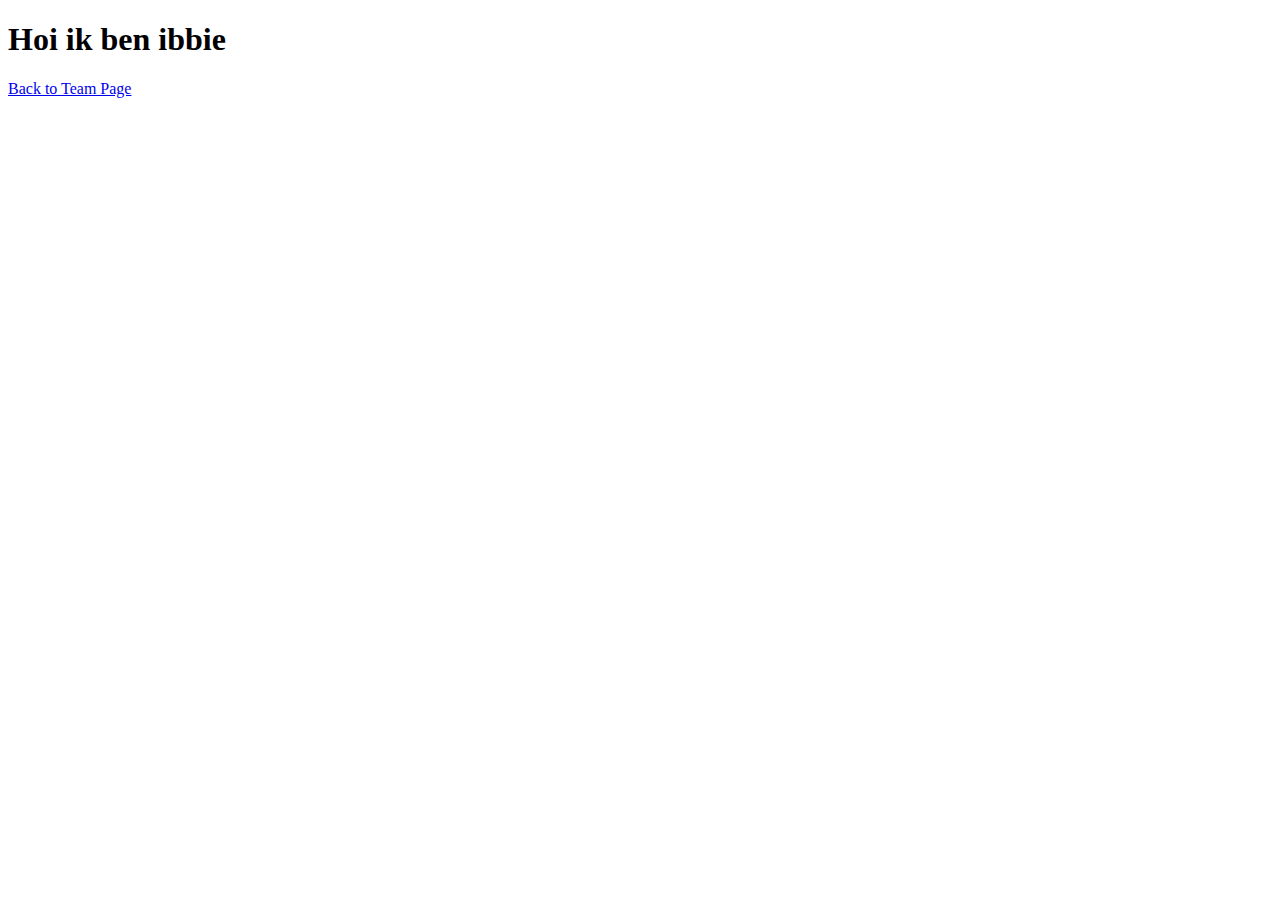
==== ibbie.html @ 7f4eaa78 "tweede versie" ====
<!DOCTYPE html>
<html lang="en">
<head>
    <meta charset="UTF-8">
    <meta name="viewport" content="width=device-width, initial-scale=1.0">
    <title>ibbie</title>
</head>
<body>

   <h1>Hoi ik ben ibbie</h1>
   <a href="index.html">Back to Team Page</a>
    
</body>
</html>
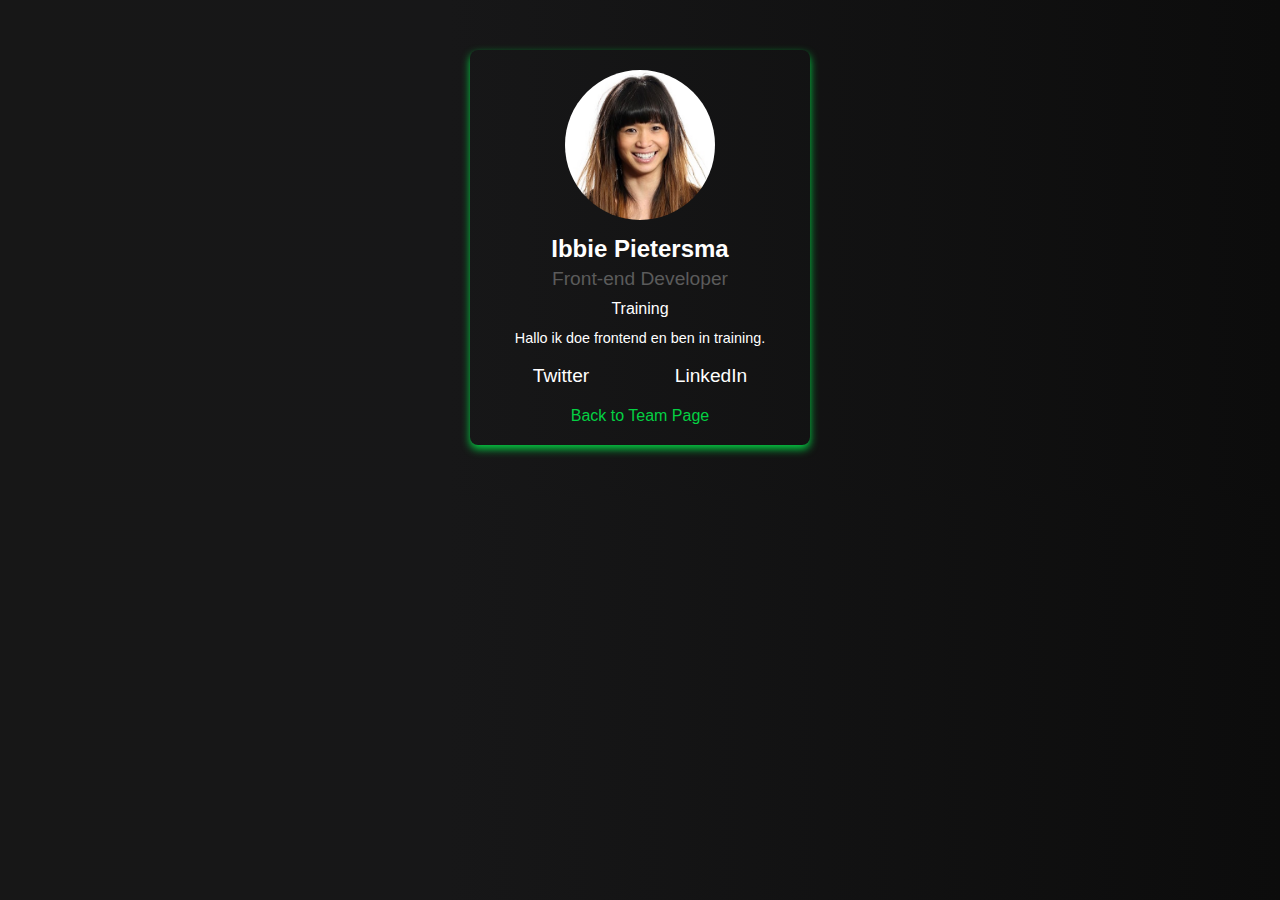
==== commit 1781edfe: "grote beurt" ====
--- a/ibbie.html
+++ b/ibbie.html
@@ -1,14 +1,121 @@
 <!DOCTYPE html>
 <html lang="en">
 <head>
-    <meta charset="UTF-8">
-    <meta name="viewport" content="width=device-width, initial-scale=1.0">
-    <title>ibbie</title>
+  <meta charset="UTF-8">
+  <meta name="viewport" content="width=device-width, initial-scale=1.0">
+  <title>Business Card</title>
+  <!DOCTYPE html>
+  <html lang="en">
 </head>
 <body>
+<div class="business-card">
+      <img class="profile-img" src="images/team-images/image-0.png" alt="Profile Image">
+      <div class="name">Ibbie Pietersma</div>
+      <div class="job-title">Front-end Developer</div>
+      <div class="department">Training</div>
+      <div class="bio">Hallo ik doe frontend en ben in training.</div>
+      
+      <div class="social-links">
+        <a class="social-link" href="https://twitter.com" target="_blank">Twitter</a>
+        <a class="social-link" href="https://linkedin.com" target="_blank">LinkedIn</a>
+      </div>
 
-   <h1>Hoi ik ben ibbie</h1>
-   <a href="index.html">Back to Team Page</a>
+      <div class="backto"><a href="index.html">Back to Team Page</a></div>
+</div>
+    <style>
+        :root {
+          --white: #FFFFFF;
+          --green: #04d043;
+          --grey: #5b5b5b;
+          --ptext: rgb(186, 186, 186);
+        }
     
+        body {
+          background: linear-gradient(90deg, rgba(23,23,23,1) 0%, rgba(23,23,24,1) 35%, rgb(12, 12, 12) 100%);
+          color: white;
+          font-family: 'Ubuntu', sans-serif;
+          margin: 0; 
+          letter-spacing:normal;
+        }
+
+        a {
+  text-decoration: none; /* Geen underline */
+  color: inherit; /* Erfen de kleur van de ouder (normaal gesproken zwart) */
+  transition: color 0.3s; /* Voeg een overgangseffect toe voor een vloeiende kleurverandering */
+}
+
+a{
+    margin-bottom: 20px;
+}
+a:hover {
+  color:var(--white);
+}
+    
+        .business-card {
+          display: flex;
+          flex-direction: column;
+          align-items: center;
+          padding: 20px;
+          border-radius: 8px;
+          box-shadow: 0 4px 8px var(--green);
+          max-width: 300px;
+          margin: 50px auto;
+        }
+
+        .backto{
+            color: var(--green);
+        }
+    
+        .profile-img {
+          border-radius: 50%;
+          margin-bottom: 15px;
+          width: 150px;
+          height: 150px;
+          object-fit: cover;
+        }
+    
+        .name {
+          font-size: 1.5em;
+          font-weight: bold;
+          margin-bottom: 5px;
+        }
+    
+        .job-title {
+          font-size: 1.2em;
+          color: var(--grey);
+          margin-bottom: 10px;
+        }
+    
+        .department {
+          font-size: 1em;
+          margin-bottom: 10px;
+        }
+    
+        .bio {
+          font-size: 0.9em;
+          line-height: 1.5;
+          text-align: center;
+          margin-bottom: 15px;
+        }
+    
+        .social-links {
+          display: flex;
+          justify-content: space-around;
+          width: 100%;
+        }
+    
+        .social-link {
+          color: var(--white);
+          text-decoration: none;
+          font-size: 1.2em;
+          transition: color 0.3s;
+        }
+    
+        .social-link:hover {
+          color: var(--green);
+        }
+      </style>
+    </head>
 </body>
-</html>+  </html>
+  
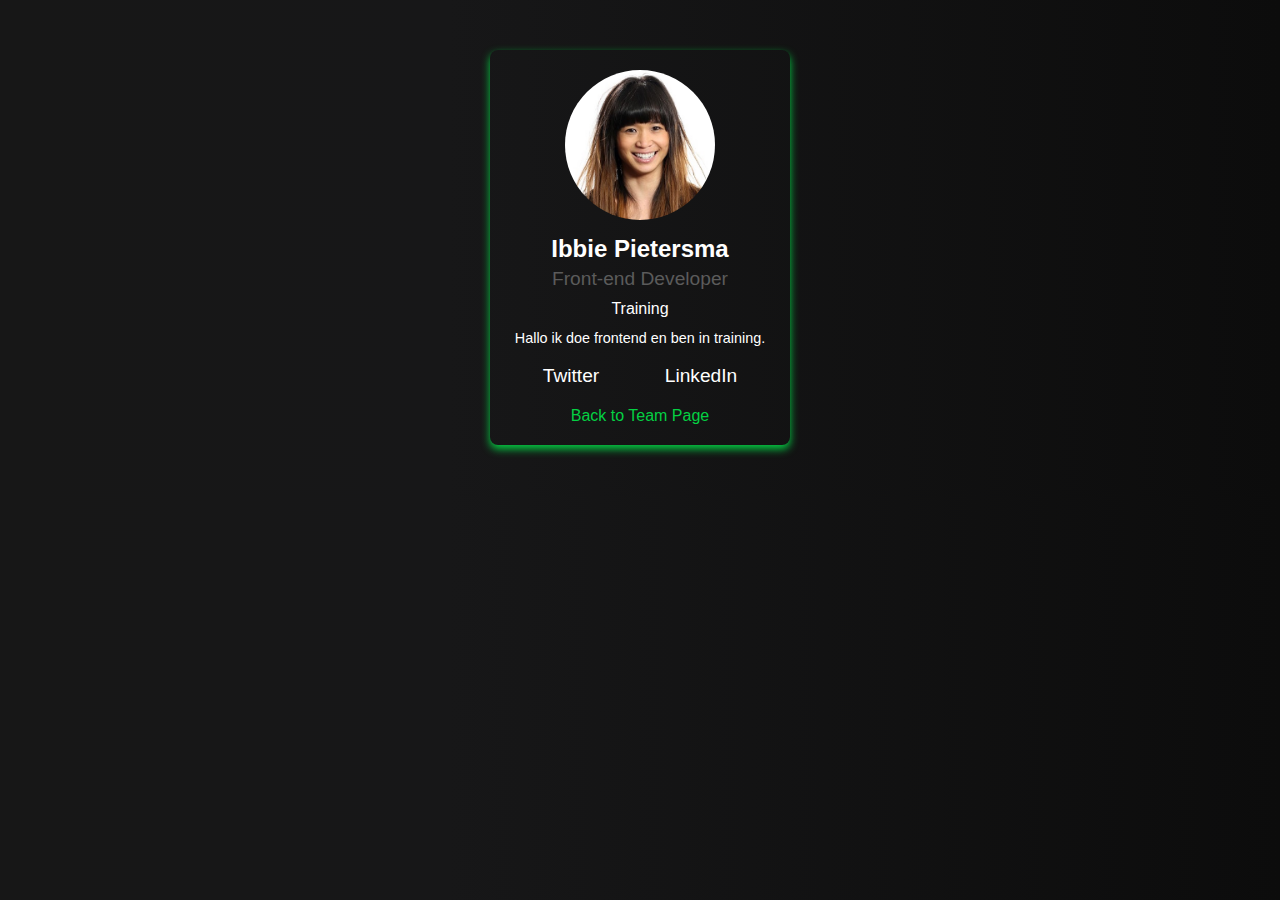
==== commit b123c135: "nice" ====
--- a/ibbie.html
+++ b/ibbie.html
@@ -3,6 +3,7 @@
 <head>
   <meta charset="UTF-8">
   <meta name="viewport" content="width=device-width, initial-scale=1.0">
+  <link rel="stylesheet" href="styles/style.css">
   <title>Business Card</title>
   <!DOCTYPE html>
   <html lang="en">
@@ -22,100 +23,6 @@
 
       <div class="backto"><a href="index.html">Back to Team Page</a></div>
 </div>
-    <style>
-        :root {
-          --white: #FFFFFF;
-          --green: #04d043;
-          --grey: #5b5b5b;
-          --ptext: rgb(186, 186, 186);
-        }
-    
-        body {
-          background: linear-gradient(90deg, rgba(23,23,23,1) 0%, rgba(23,23,24,1) 35%, rgb(12, 12, 12) 100%);
-          color: white;
-          font-family: 'Ubuntu', sans-serif;
-          margin: 0; 
-          letter-spacing:normal;
-        }
-
-        a {
-  text-decoration: none; /* Geen underline */
-  color: inherit; /* Erfen de kleur van de ouder (normaal gesproken zwart) */
-  transition: color 0.3s; /* Voeg een overgangseffect toe voor een vloeiende kleurverandering */
-}
-
-a{
-    margin-bottom: 20px;
-}
-a:hover {
-  color:var(--white);
-}
-    
-        .business-card {
-          display: flex;
-          flex-direction: column;
-          align-items: center;
-          padding: 20px;
-          border-radius: 8px;
-          box-shadow: 0 4px 8px var(--green);
-          max-width: 300px;
-          margin: 50px auto;
-        }
-
-        .backto{
-            color: var(--green);
-        }
-    
-        .profile-img {
-          border-radius: 50%;
-          margin-bottom: 15px;
-          width: 150px;
-          height: 150px;
-          object-fit: cover;
-        }
-    
-        .name {
-          font-size: 1.5em;
-          font-weight: bold;
-          margin-bottom: 5px;
-        }
-    
-        .job-title {
-          font-size: 1.2em;
-          color: var(--grey);
-          margin-bottom: 10px;
-        }
-    
-        .department {
-          font-size: 1em;
-          margin-bottom: 10px;
-        }
-    
-        .bio {
-          font-size: 0.9em;
-          line-height: 1.5;
-          text-align: center;
-          margin-bottom: 15px;
-        }
-    
-        .social-links {
-          display: flex;
-          justify-content: space-around;
-          width: 100%;
-        }
-    
-        .social-link {
-          color: var(--white);
-          text-decoration: none;
-          font-size: 1.2em;
-          transition: color 0.3s;
-        }
-    
-        .social-link:hover {
-          color: var(--green);
-        }
-      </style>
-    </head>
 </body>
   </html>
   
--- a/styles/style.css
+++ b/styles/style.css
@@ -0,0 +1,540 @@
+/* Algemene opmaak */
+
+html {
+  scroll-behavior: smooth;
+}
+
+:root {
+  --white: #FFFFFF;
+  --green: #04d043;
+  --grey: #5b5b5b;
+  --ptext: rgb(186, 186, 186);
+}
+
+body {
+  background: linear-gradient(90deg, rgba(23, 23, 23, 1) 0%, rgba(23, 23, 24, 1) 35%, rgb(12, 12, 12) 100%);
+  color: var(--white);
+  font-family: 'Ubuntu', sans-serif;
+  margin: 0;
+  padding: 0;
+  letter-spacing: normal;
+}
+
+* {
+  text-decoration: none;
+  list-style: none;
+  box-sizing: border-box;
+  margin: 0;
+  padding: 0;
+}
+
+/* Header sectie */
+
+header {
+  padding: 1em 0.8em;
+}
+
+.logo{
+  margin-top: 20px;
+}
+
+.header-full {
+  display: flex;
+  justify-content: space-between;
+  align-items: center;
+  z-index: 8;
+  margin-bottom: 20px;
+}
+
+.header-full a {
+  color: var(--green);
+}
+
+.header-full a:hover {
+  color: var(--white);
+}
+
+#openMenu {
+  font-size: 25px;
+  cursor: pointer;
+}
+
+/* Overlay sectie */
+
+.overlay {
+  position: fixed;
+  width: 100%;
+  height: 100%;
+  top: 0;
+  left: 0;
+  background-color: rgba(0, 0, 0, 0.7);
+  opacity: 0;
+  pointer-events: none;
+  transition: opacity 0.5s ease-in-out;
+}
+
+.overlay.show {
+  display: block;
+  opacity: 1;
+  pointer-events: auto;
+}
+
+.menu-content {
+  position: absolute;
+  top: 50%;
+  transform: translate(-50%, -50%);
+  background-color: #171717;
+  left: -100px;
+  padding: 20px;
+  color: var(--white);
+  height: 100%;
+  width: 100%;
+  transition: left 0.5s ease-in-out;
+}
+
+.menu-content.show {
+  left: 50%;
+}
+
+.close-btn {
+  position: absolute;
+  top: 20px;
+  right: 10px;
+  font-size: 40px;
+  cursor: pointer;
+}
+
+.close-btn:hover {
+  color: red;
+}
+
+.close-btn::before {
+  content: attr(data-tooltip);
+  font-size: 20px;
+  position: absolute;
+  left: -100px;
+  transform: translateX(-50%);
+  padding: 3px; 
+  background-color: rgba(0, 0, 0, 0.7);
+  color: #fff;
+  border-radius: 3px; 
+  white-space: nowrap;
+  opacity: 0;
+  transition: opacity 0.3s ease-in-out;
+}
+
+.close-btn:hover::before {
+  opacity: 1;
+}
+
+/* Teamtekst beginpagina sectie */
+
+main {
+  margin: 25px;
+}
+
+.teams {
+  margin-bottom: 10px;
+  display: flex; /* Enable flexbox layout */
+  align-items: center; /* Align elements vertically in the center */
+  gap: 20px; /* Add spacing between elements */
+}
+
+.text-container {
+  flex-grow: 1; /* Take remaining space in the container */
+}
+
+
+.teams h1 {
+  margin-bottom: 20px;
+  
+}
+
+.teams p {
+  color: var(--ptext);
+  max-width: 400px;
+  min-width: 400px;
+  
+}
+
+.team-text {
+  border-bottom: solid 0.1em var(--green);
+  padding-bottom: 3px;
+}
+
+/* Groepsfoto sectie */
+
+.groepsfoto img {
+  margin-bottom: 20px;
+  margin-top: 20px;
+  border-radius: 16px;
+  width: 100%; 
+  max-width: 475px; 
+  max-height: 350px; 
+  height: auto; 
+}
+
+/* The Team-sectie */
+
+.teamsection {
+  max-width: 1000px;
+  margin: 0 auto; 
+  display: flex;
+  flex-wrap: wrap;
+  justify-content: center; 
+}
+
+.containerTeam {
+  text-align: center; 
+}
+
+
+#teamSelector {
+  background-color: var(--green);
+  color: var(--white);
+  padding: 10px 15px;
+  font-size: 16px;
+  border: 1px solid var(--green);
+  border-radius: 5px;
+  cursor: pointer;
+
+}
+
+#teamSelector:hover {
+  background-color: lighten(var(--green), 20%);
+}
+
+#teamSelector:focus {
+  outline: none;
+  box-shadow: 0 0 5px rgba(0, 0, 0, 0.5);
+}
+
+#teamSelector option {
+  background-color: var(--green);
+  color: var(--white);
+}
+
+.team-section {
+  margin-top: 60px;
+  display: flex;
+  flex-wrap: wrap;
+  margin-left: auto;
+  margin-right: auto;
+}
+
+.visible {
+  display: block;
+}
+
+.team-section p {
+  margin-left: 20px;
+}
+
+/* Buttons sectie */
+
+button {
+  color: var(--ptext);
+  background: none;
+  border: none;
+  outline: none;
+  cursor: pointer;
+  font-size: 17px;
+  margin-right: 15px;
+  margin-bottom: 70px;
+}
+
+button:hover {
+  color: var(--green);
+}
+
+/* Foto's sectie */
+
+.foto {
+  display: flex;
+  justify-content: center;
+  align-items: center;
+}
+
+.foto img {
+  max-width: 100%;
+  max-height: 100%;
+  width: auto;
+  height: auto;
+  display: block;
+  margin: 10px;
+  margin-left: 20px;
+  border-radius: 15px;
+  filter: grayscale(100%);
+  transition: filter 0.5s ease-in-out, box-shadow 0.3s ease-in-out;
+}
+
+/* Hover effect voor teamleden sectie */
+
+[class^="team-member"]:hover .firstname-lastname {
+  color: var(--green);
+  transition: color 0.4s ease-in-out;
+}
+
+.foto img:hover {
+  filter: grayscale(0%);
+  box-shadow: 0 0 10px rgba(0, 0, 0, 0.5);
+  transition: transform 0.4s ease-in-out; 
+}
+
+
+/* Media Query sectie */
+
+@media (max-width: 470px) {
+  .foto img {
+    width: 365px;
+    height: auto;
+    margin: 5px;
+    margin-left: 10px;
+  }
+
+  .team-section p {
+    margin-left: 10px;
+  }
+
+  .team-member {
+    margin-bottom: 30px; 
+  }
+}
+
+@media (max-width: 750px) {
+  .teams {
+    flex-direction: column; 
+    text-align: center; 
+  }
+}
+
+@media (min-width: 750px) {
+  button {
+    margin-bottom: 200px;
+  }
+}
+
+/*The development team hulp met javascript*/
+.team-section {
+  display: none;
+}
+
+.TDT {
+  display: flex;
+}
+
+/*footer sectie*/
+
+footer {
+  color: var(--white);
+  padding: 10px;
+  text-align: center;
+}
+
+footer p {
+  margin: 0;
+}
+
+.footer{
+  margin-top: 50px;
+  margin-bottom:35px;
+}
+
+nav {
+  margin-top: 15px;
+}
+
+nav a {
+  color: var(--white);
+  margin: 0 10px;
+  text-decoration: none;
+}
+
+nav a:hover {
+  text-decoration: underline;
+  color: var(--green);
+}
+
+.footer-arrow {
+  position: absolute;
+  right: 20px;
+  cursor: pointer;
+  font-size: 24px;
+  color: #fff;
+  background-color: var(--green); 
+  padding:6px;
+  border-radius: 50%;
+  animation: bounce 1s infinite; 
+}
+
+@keyframes bounce {
+  0%, 20%, 50%, 80%, 100% {
+    transform: translateY(0);
+  }
+  40% {
+    transform: translateY(-10px);
+  }
+  60% {
+    transform: translateY(-5px);
+  }
+}
+
+@media (min-width: 950px) and (max-width: 1400px) {
+  .teamtekst {
+    max-width: 950px;
+    margin-left: auto;
+    margin-right: auto;
+  }
+}
+
+
+@media (min-width: 1400px) {
+  .teamtekst {
+    margin-left: 200px;
+    margin-right: 200px;
+  }
+}
+
+@media (min-width: 890px) {
+  .team-section {
+    margin-left: auto;
+    margin-right: auto;
+    max-width: 890px;
+  }
+}
+
+/* Voeg wat ruimte toe rondom het formulier en center het op de pagina */
+form {
+  max-width: 400px;
+  margin: 20px auto;
+}
+
+section h2{
+  text-align: center;
+  margin-top: 100px;
+}
+
+/* Stijl voor labels */
+label {
+  display: block;
+  margin-bottom: 5px;
+}
+
+/* Stijl voor invoervelden */
+input, textarea {
+  width: 100%;
+  padding: 10px;
+  margin-bottom: 10px;
+  border: 3px solid var(--green);
+  border-radius: 15px;
+}
+
+/* Stijl voor de verzendknop */
+.submit {
+  background-color: #4caf50;
+  color: var(--ptext);
+  padding: 10px 15px;
+  border: none;
+  border-radius: 4px;
+  cursor: pointer;
+}
+
+.footer-informatie{
+  color: var(--green);
+  text-align:left;
+  margin-top: 30px;
+}
+
+.tekst-laten-zien{
+  display:none;
+}
+
+.teskt-laten-zien{
+  display: block;
+  text-align: center;
+}
+
+a {
+  text-decoration: none; /* Geen underline */
+  color: inherit; /* Erfen de kleur van de ouder (normaal gesproken zwart) */
+  transition: color 0.3s; /* Voeg een overgangseffect toe voor een vloeiende kleurverandering */
+}
+
+a{
+    margin-bottom: 20px;
+}
+a:hover {
+  color:var(--white);
+}
+    
+.business-card {
+  display: flex;
+  flex-direction: column;
+  align-items: center;
+  padding: 20px;
+  border-radius: 8px;
+  box-shadow: 0 4px 8px var(--green);
+  max-width: 300px;
+  margin: 50px auto;
+}
+
+.business-card:hover {
+  transform: scale(1.05);
+  transition: transform 0.3s ease-in-out;
+  box-shadow: 0 8px 16px var(--green);
+}
+
+.backto {
+  color: var(--green);
+}
+
+.profile-img {
+  border-radius: 50%;
+  margin-bottom: 15px;
+  width: 150px;
+  height: 150px;
+  object-fit: cover;
+}
+
+
+
+.name {
+  font-size: 1.5em;
+  font-weight: bold;
+  margin-bottom: 5px;
+}
+
+.job-title {
+  font-size: 1.2em;
+  color: var(--grey);
+  margin-bottom: 10px;
+}
+
+
+.department {
+  font-size: 1em;
+  margin-bottom: 10px;
+}
+
+.bio {
+  font-size: 0.9em;
+  line-height: 1.5;
+  margin-bottom: 15px;
+}
+
+.social-links {
+  display: flex;
+  justify-content: space-around;
+  width: 100%;
+}
+
+.social-link {
+  color: var(--white);
+  text-decoration: none;
+  font-size: 1.2em;
+  transition: color 0.3s;
+}
+
+.social-link:hover {
+  color: var(--green);
+}
